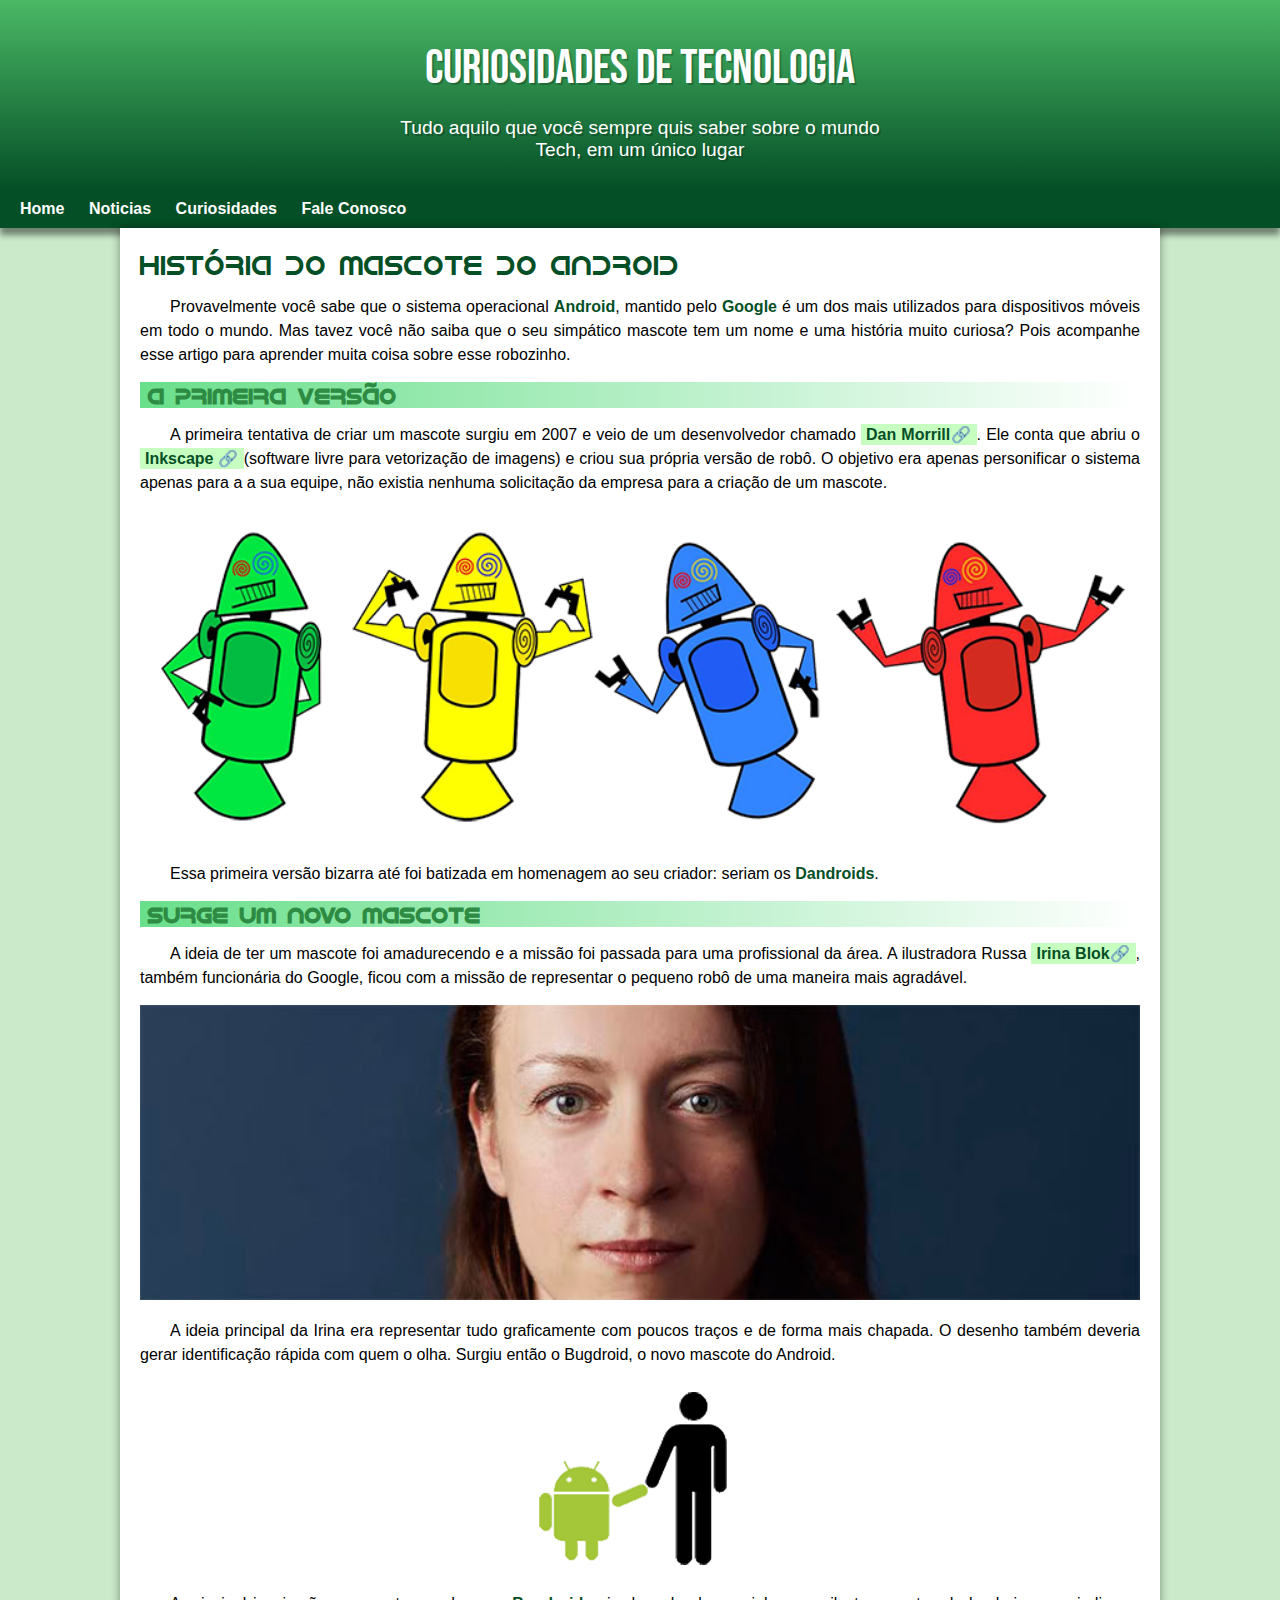
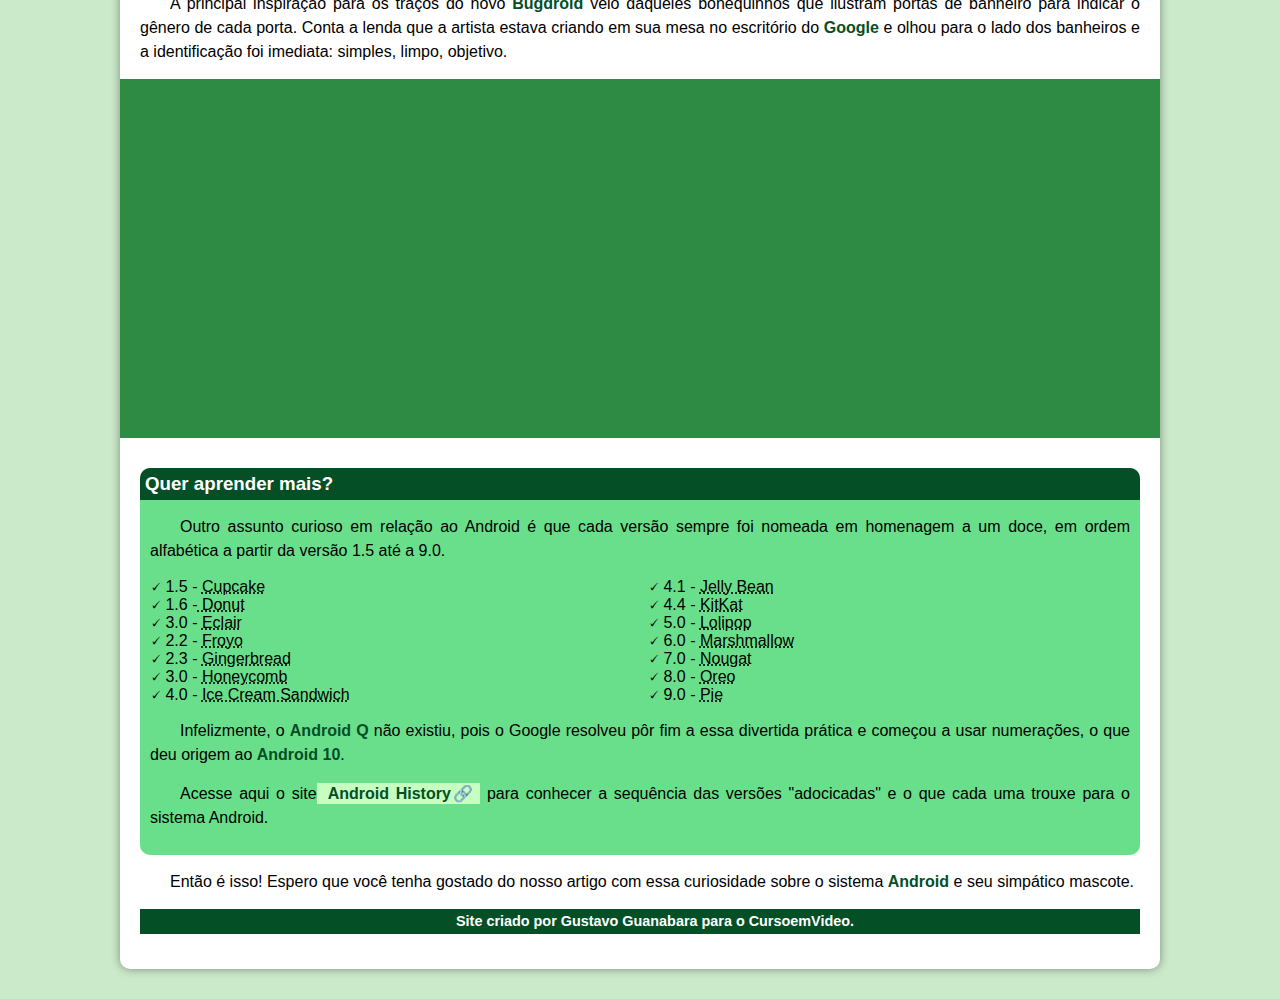
==== index.html.html @ f51c8257 "novo site" ====
<!DOCTYPE html>
<html lang="pt-br">
<head>
    <meta charset="UTF-8">
    <meta name="viewport" content="width=device-width, initial-scale=1.0">
    <title>Como surgiu o mascote do Android</title>
    <link rel="shortcut icon" href="imagens/favicon.ico" type="image/x-icon">
    <link rel="stylesheet" href="estilo/style.css">
</head>
<body>
    <header>
        <h1>Curiosidades de Tecnologia</h1>
        <p>Tudo aquilo que você sempre quis saber sobre o mundo Tech, em um único lugar</p>
    </header>
    <nav>
        <a href="#">Home</a>
        <a href="#">Noticias</a>
        <a href="#">Curiosidades</a>
        <a href="#">Fale Conosco</a>
    </nav>
    <main>
        <article>
        <h1>História do Mascote do Android</h1>

        <p> Provavelmente você sabe que o sistema operacional <strong>Android</strong>, mantido pelo <strong>Google</strong> é um dos mais utilizados para dispositivos móveis em todo o mundo.
        Mas tavez você não saiba que o seu simpático mascote tem um nome e uma história muito curiosa? Pois acompanhe esse artigo para aprender muita
        coisa sobre esse robozinho.</p>
                
        <h2>A primeira versão</h2>
                
        <p>A primeira tentativa de criar um mascote surgiu em 2007 e veio de um desenvolvedor chamado <a href="https://androidcommunity.com/dan-morrill-shows-us-the-android-mascot-that-almost-was-20130103/" target="_blank" class="externo">Dan Morrill</a>. Ele conta que abriu o <a href="https://inkscape.org/" target="_blank" class="externo">Inkscape </a>(software 
        livre para vetorização de imagens) e criou sua própria versão de robô. O objetivo era apenas personificar o sistema apenas para a a sua equipe, 
        não existia nenhuma solicitação da empresa para a criação de um mascote.</p>
        
        <picture>

            <source media="(max-width: 600px)" srcset="imagens/dan-droids-pq.png">
            <img src="imagens/dan-droids.png" alt="Primeiro |Mascote do Android">

        </picture>
                
        <p>Essa primeira versão bizarra até foi batizada em homenagem ao seu criador: seriam os <strong>Dandroids</strong>.</p>
                
        <h2>Surge um novo mascote</h2>
                
        <p>A ideia de ter um mascote foi amadurecendo e a missão foi passada para uma profissional da área. A ilustradora Russa <a href="https://www.irinablok.com/android" target="_blank" class="externo">Irina Blok</a>, também 
        funcionária do Google, ficou com a missão de representar o pequeno robô de uma maneira mais agradável.</p>
                
        <picture>

            <source media="(max-width: 600px)" srcset="imagens/irina-blok-pq.jpg">
            <img src="imagens/irina-blok.jpg" alt="IrinaBlok, criadora do Bugdroid">

        </picture>

        <p>A ideia principal da Irina era representar tudo graficamente com poucos traços e de forma mais chapada. O desenho também deveria gerar 
        identificação rápida com quem o olha. Surgiu então o Bugdroid, o novo mascote do Android.</p>
                
        <img src="imagens/bugdroid.png" class="pequena" alt="Bugdroid">
                
        <p>A principal inspiração para os traços do novo <strong>Bugdroid</strong> veio daqueles bonequinhos que ilustram portas de banheiro para indicar o gênero de cada 
        porta. Conta a lenda que a artista estava criando em sua mesa no escritório do <strong>Google</strong> e olhou para o lado dos banheiros e a identificação foi 
        imediata: simples, limpo, objetivo.</p>
                
        <div class="video">
            <iframe width="560" height="315" src="https://www.youtube.com/embed/l2UDgpLz20M?si=omwRb7lr0kOhFaCm" title="YouTube video player" frameborder="0" allow="accelerometer; autoplay; clipboard-write; encrypted-media; gyroscope; picture-in-picture; web-share" referrerpolicy="strict-origin-when-cross-origin" allowfullscreen></iframe>
        </div>
        
        <aside> 
        <h3>Quer aprender mais? </h3>
                
        <p>Outro assunto curioso em relação ao Android é que cada versão sempre foi nomeada em homenagem a um doce, em ordem alfabética a partir da versão 1.5 até a 9.0.</p>
        <ul> 
            <li>1.5 - <abbr title="Bolo de Copo">Cupcake</abbr></li>

            <li>1.6 -<abbr title="Rosquinha"> Donut</abbr></li>

            <li>3.0 - <abbr title="Bomba">Eclair</abbr></li>

            <li>2.2 - <abbr title="Iogurte Congelado">Froyo</abbr></li>

            <li>2.3 - <abbr title="Biscoito de Gengibre">Gingerbread</abbr></li>

            <li>3.0 - <abbr title="Favo de Mel">Honeycomb</abbr></li>

            <li>4.0 - <abbr title="Sauduiche de Sorvete">Ice Cream Sandwich</abbr></li>

            <li>4.1 - <abbr title="Jujuba">Jelly Bean</abbr></li>

            <li>4.4 - <abbr title="Kitkat">KitKat</abbr></li>

            <li>5.0 - <abbr title="Pirulito">Lolipop</abbr></li>

            <li>6.0 - <abbr title="Marshmallow"> Marshmallow</abbr></li>

            <li>7.0 - <abbr title="Torrone">Nougat</abbr></li>

            <li>8.0 - <abbr title="Oreo">Oreo</abbr></li>

            <li>9.0 - <abbr title="Torta">Pie</abbr></li>
        </ul>
                
        <p>Infelizmente, o <strong>Android Q</strong> não existiu, pois o Google resolveu pôr fim a essa divertida prática e começou a usar numerações, o que deu origem ao <strong>Android 10</strong>.</p>
    
       <p>Acesse aqui o site<a href="https://blog.google/products/android/" target="_blank" class="externo"> Android History</a> para conhecer a sequência das versões "adocicadas" e o que cada uma trouxe para o sistema Android.</p>
        </aside>

        <p>Então é isso! Espero que você tenha gostado do nosso artigo com essa curiosidade sobre o sistema <strong>Android</strong> e seu simpático mascote.</p>
        </article>
        <footer>
         <p>Site criado por Gustavo Guanabara para o CursoemVideo.</p>
        </footer>
</body>
</html>
---- estilo/style.css ----
@charset "UTF-8";


@import url('https://fonts.googleapis.com/css2?family=Bebas+Neue&display=swap');

@font-face {
    font-family: 'Android';
    src: url(../fontes/idroid.otf) format('opentype');
    font-weight: normal;
}

:root{
    --cor0: #CBEACA;
    --cor01: #C6FFC0;
    --cor02: #69DF8B;
    --cor03: #4ab865;
    --cor04: #2E8B43;
    --cor05: #044F26;

    --fonte-padrao: Arial, Verdana, Helvetica, sans-serif;
    --fonte-destaque: "Bebas Neue", sans-serif;
    --fonte-android: 'Android';
}

* {
    margin: 0px;
    padding: 0px;
}

body {
    font-family: var(--fonte-padrao);
    background-color: var(--cor0)
}

a.externo::after {
    content: '\1F517';
}


header{
    background-image: linear-gradient(to bottom,var(--cor03),var(--cor05));
    min-height: 150px;
    text-align: center;
    padding-top: 40px;
}

header > h1 {
    color: white;
    font-family: var(--fonte-destaque);
    margin-bottom: 20px;
    font-size: 3em;
    font-weight: normal;
    text-shadow: 2px 2px 0px rgba(0, 0, 0, 0.226);
}

header > p{
    color: white;
    font-family: var(--fonte-padrao);
    font-size: 1.2em;
    max-width: 500px;
    margin: auto;
    padding-right: 10px;
    padding-left: 10px;
    text-shadow: 2px 2px 0px rgba(0, 0, 0, 0.226);
    
}

nav{
    background-color: var(--cor05);
    padding: 10px;
    box-shadow: 0px 7px 6px rgba(0, 0, 0, 0.447);
}

nav > a {
    text-decoration: none;
    padding: 10px;
    border-radius: 5px;
    color: white;
    font-weight: bold;
    transition-duration: .5s;
}

nav> a:hover{
    background-color: var(--cor03);
    color: var(--cor05);
    
}

main{
    background-color: white;
    min-width: 300px;
    max-width: 1000px;
    margin: auto;
    padding: 20px;
    box-shadow: 0px 0px 10px rgba(0, 0, 0, 0.407);
    margin-bottom: 30px;
    border-bottom-left-radius: 10px;
    border-bottom-right-radius: 10px;
}

main h1{
    color: var(--cor05);
    font-family: var(--fonte-android);
    font-weight: normal;
    font-size: 1.7em;
}

main h2{
    font-family: var(--fonte-android);
    color: var(--cor04);
    font-size: 1.4em;
    background-image: linear-gradient(to right, var(--cor02), transparent);
    text-indent: 8px;
}

 main p {
    margin: 15px 0px;
    text-align: justify;
    text-indent: 30px;
    font-size: 1em;
    line-height: 1.5em;
}

main strong{
    color: var(--cor05);
    font-weight: bold;
}

main a {
    text-decoration: none;
    font-weight: bold;
    color: var(--cor05);
    background-color: var(--cor01);
    padding: 2px 5px;
}

main a:hover {
    text-decoration: underline;
}

main img {
    width: 100%;
}

main img.pequena{
    display: block;
    max-width: 300px;
    margin: auto;
}

div.video {
    background-color: #2E8B43;
    margin: 0px -20px 30px -20px;
    padding: 20px;

    position: relative;

}

div.especial > iframe {
    position: fixed;
    top: 5%;
    left: 5%;

}

aside {
    background-color: var(--cor02);
    border-radius: 10px;
    padding: 10px;
}

aside > h3 {
    background-color: var(--cor05);
    color: white;
    padding: 5px;
    margin: -10px -10px 0px -10px;
    border-radius: 10px 10px 0px 0px;
}
aside > ul {
    list-style-type: '\1F5F8\00A0';
    list-style-position: inside;
    columns: 2;

}

footer{
    background-color: var(--cor05);
    color: white;
}

footer > p {
    text-align: center;
    font-weight: bold;
    font-size: 0.9em;
    padding: 2px;
}
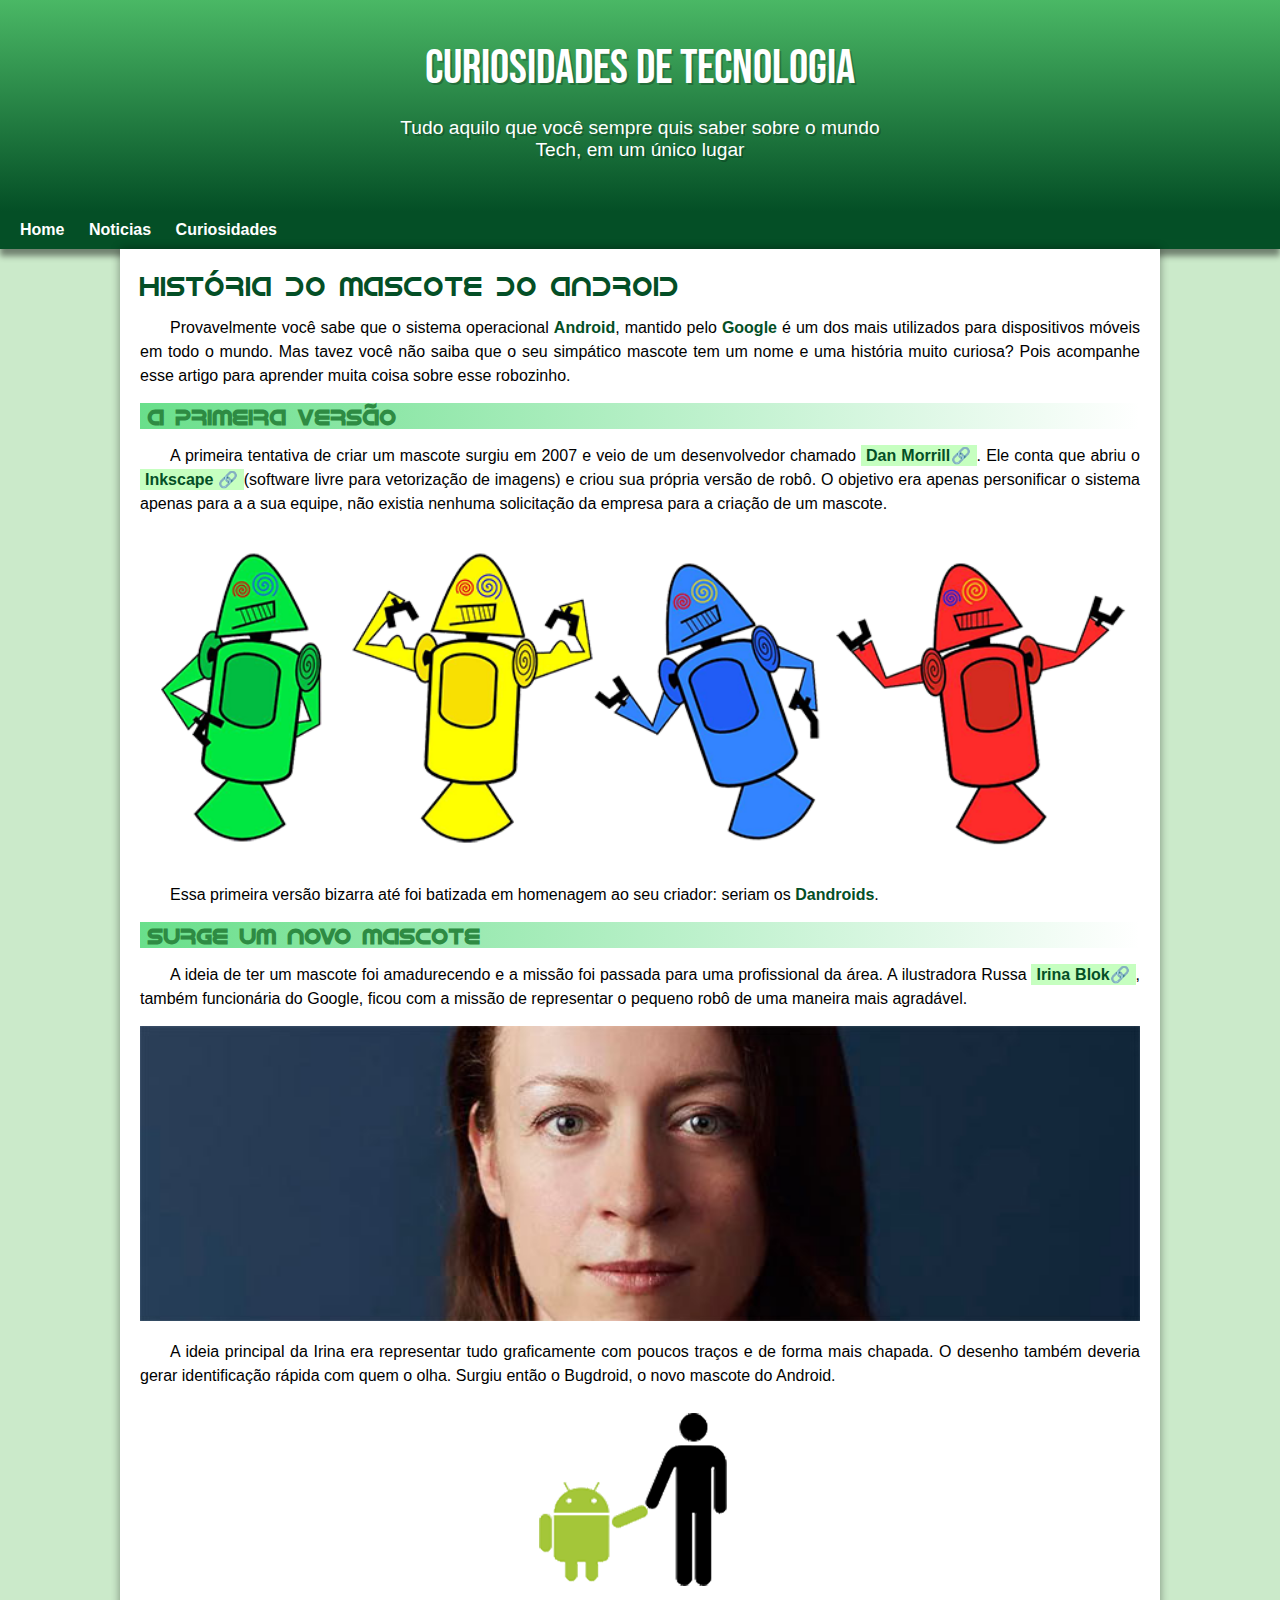
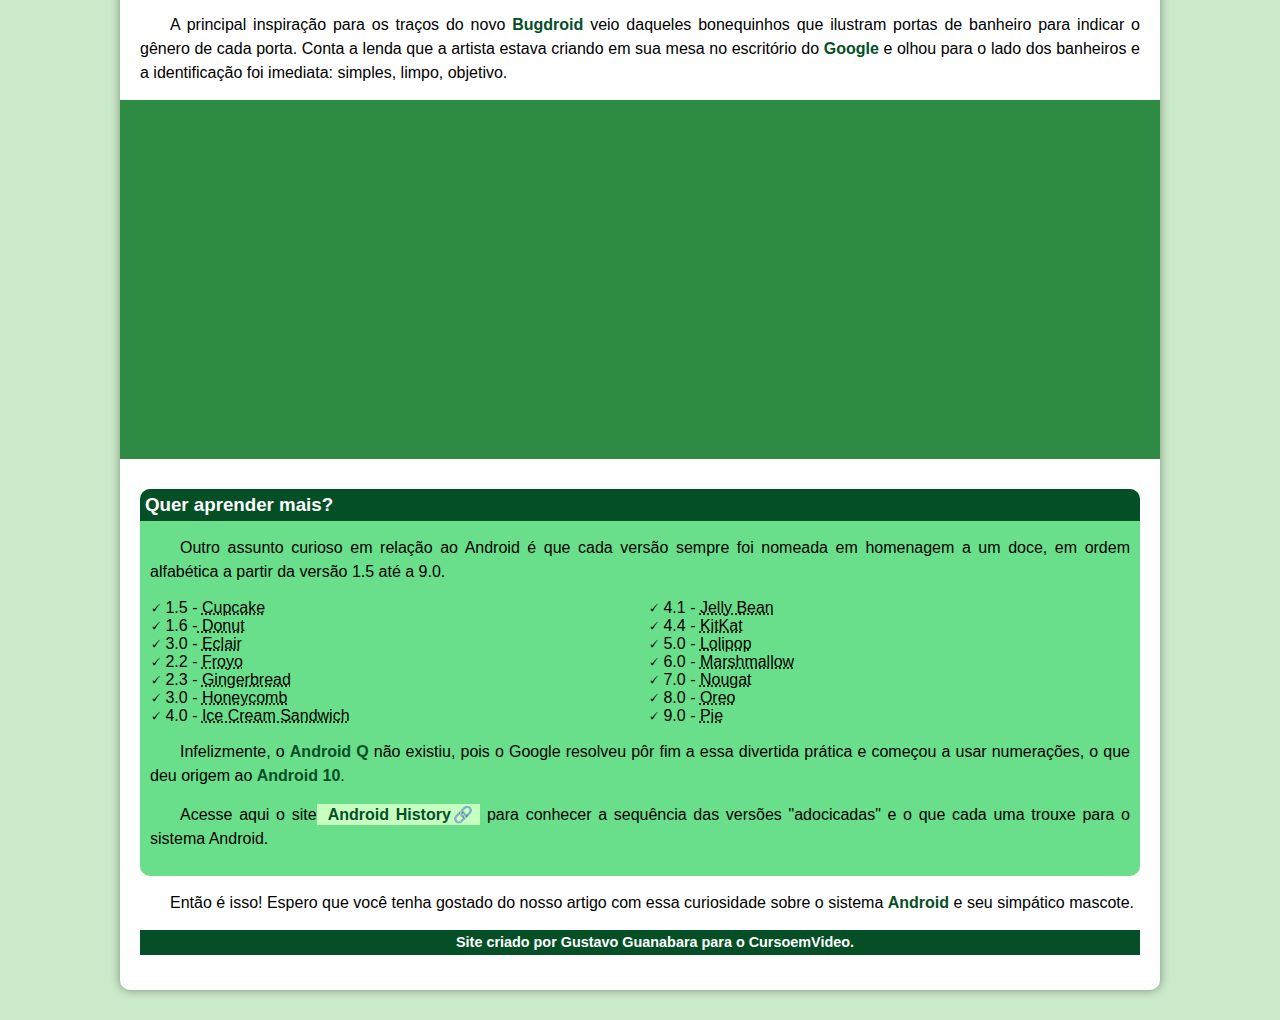
==== commit d2da8f1b: "problema de padding" ====
--- a/index.html.html
+++ b/index.html.html
@@ -16,7 +16,6 @@
         <a href="#">Home</a>
         <a href="#">Noticias</a>
         <a href="#">Curiosidades</a>
-        <a href="#">Fale Conosco</a>
     </nav>
     <main>
         <article>
--- a/estilo/style.css
+++ b/estilo/style.css
@@ -59,8 +59,7 @@
     font-size: 1.2em;
     max-width: 500px;
     margin: auto;
-    padding-right: 10px;
-    padding-left: 10px;
+    padding-bottom: 50px;
     text-shadow: 2px 2px 0px rgba(0, 0, 0, 0.226);
     
 }
